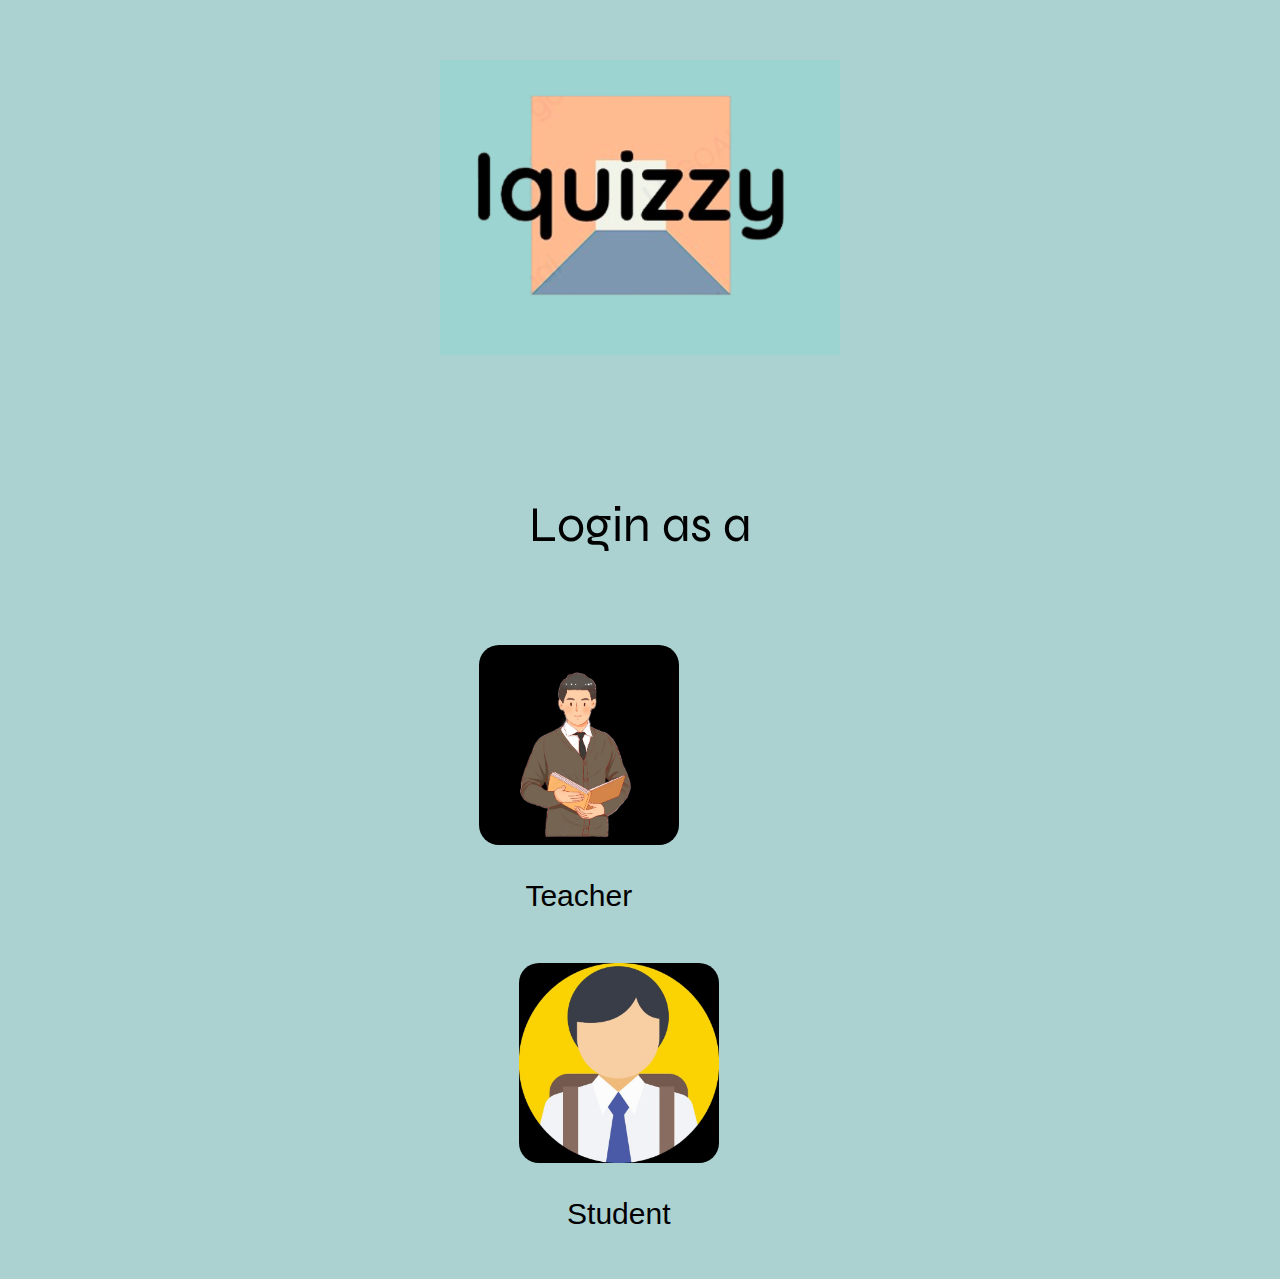
==== first_visit_page/index.html @ 8943f885 "fig" ====
<!DOCTYPE html>
<html>
    <head>
        <link rel="stylesheet" href="index.css">
        <link rel="preconnect" href="https://fonts.googleapis.com">
        <link rel="preconnect" href="https://fonts.gstatic.com" crossorigin>
        <link href="https://fonts.googleapis.com/css2?family=Syne&display=swap" rel="stylesheet">
        <title>iQuizzy</title>
    </head>
    <body>
        
        <div class="heading1 div">
           <img class="heading1_pic" src="public/iquizzy_logo.png">
        </div>

        <div class="heading2_div">
            <p class="heading2_text">
                Login as a 
            </p>
        </div>

        <div class="identity-confirm">
            <a href="../professor login/professor_login.html">
                <div class="prof-id">
                    <div class="prof-image-div">
                        <img class="prof-image" src="public/page1_professor.jpeg">
                    </div>
                    <div class="Teacher-div">
                        <p class="Teacher-text">
                            Teacher
                        </p>
                    </div>
                </div>
            </a>
            <div class="student-id">
                <div class="student-image-div">
                    <img class="student-image" src="public/page1_student.jpeg">
                </div>
                <div class="student-div">
                    <p class="student-text">
                        Student
                    </p>
                </div>
            </div>
        </div>
    </body>
</html>
---- first_visit_page/index.css ----
p {
    font-family: Syne, 'Courier New', Courier, monospace;
}

* {background-color: rgb(171, 209, 209)}

.heading1_pic {
    display: block;
    margin-left: auto;
    margin-right: auto;
    width: 40%;
    width: 400px;
    margin-top: 60px;

}

.heading1 div {
    display: inline-block;
    
}

.heading2_div {
    margin-top: 140px;
    
}
.heading2_text {
    text-align: center;
    font-size: 50px;
    color: black;
}



.prof-image,
.student-image {
    width: 200px; 
    border-radius: 20px;   

}

.identity-confirm {
    display: block;
    margin-left: auto;
    margin-right: auto;
    width: 35%;
    margin-top: 80px;

}


.prof-id,
.student-id {
    text-align: center;
    border: none;
    border-radius: 5px;
    width: 300px;
    display: inline-block;
    padding: 10px;


}

.student-id {
    margin-left: 40px;
}
.Teacher-text,
.student-text {
    font-family: sans-serif;
    font-size: 30px;
    color: black;
    
}
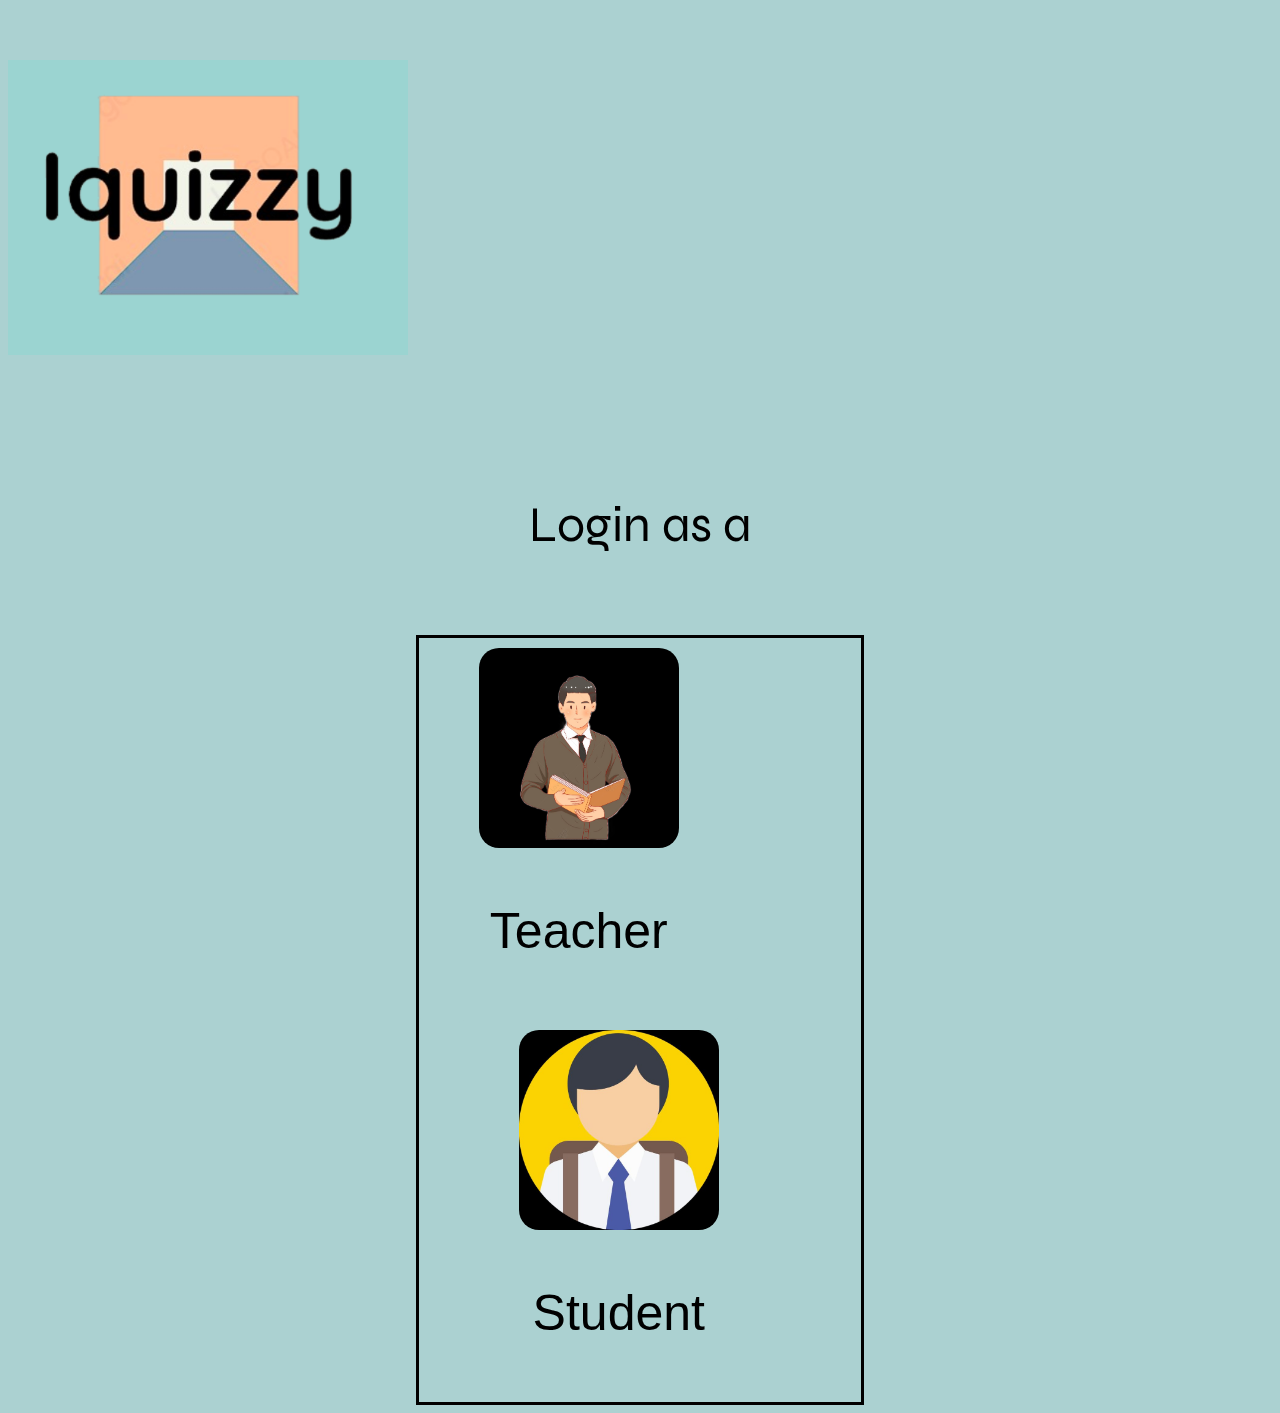
==== commit 7e331ae9: "ajd" ====
--- a/first_visit_page/index.html
+++ b/first_visit_page/index.html
@@ -32,16 +32,26 @@
                     </div>
                 </div>
             </a>
-            <div class="student-id">
-                <div class="student-image-div">
-                    <img class="student-image" src="public/page1_student.jpeg">
+            <a href="../student login/student_login.html">
+                <div class="student-id">
+                    <div class="student-image-div">
+                        <img class="student-image" src="public/page1_student.jpeg">
+                    </div>
+                    <div class="student-div">
+                        <p class="student-text">
+                            Student
+                        </p>
+                    </div>
                 </div>
-                <div class="student-div">
-                    <p class="student-text">
-                        Student
-                    </p>
-                </div>
-            </div>
+            </a>
         </div>
     </body>
-</html>+</html>
+
+
+
+
+
+
+
+
--- a/first_visit_page/index.css
+++ b/first_visit_page/index.css
@@ -5,18 +5,11 @@
 * {background-color: rgb(171, 209, 209)}
 
 .heading1_pic {
-    display: block;
-    margin-left: auto;
-    margin-right: auto;
-    width: 40%;
+    display:flex;
+    align-items: center;
     width: 400px;
     margin-top: 60px;
 
-}
-
-.heading1 div {
-    display: inline-block;
-    
 }
 
 .heading2_div {
@@ -44,6 +37,8 @@
     margin-right: auto;
     width: 35%;
     margin-top: 80px;
+    border: green;
+    border: solid;
 
 }
 
@@ -51,7 +46,8 @@
 .prof-id,
 .student-id {
     text-align: center;
-    border: none;
+    border: solid;
+    border: blue;
     border-radius: 5px;
     width: 300px;
     display: inline-block;
@@ -66,7 +62,8 @@
 .Teacher-text,
 .student-text {
     font-family: sans-serif;
-    font-size: 30px;
+    font-size: 50px;
     color: black;
     
 }
+
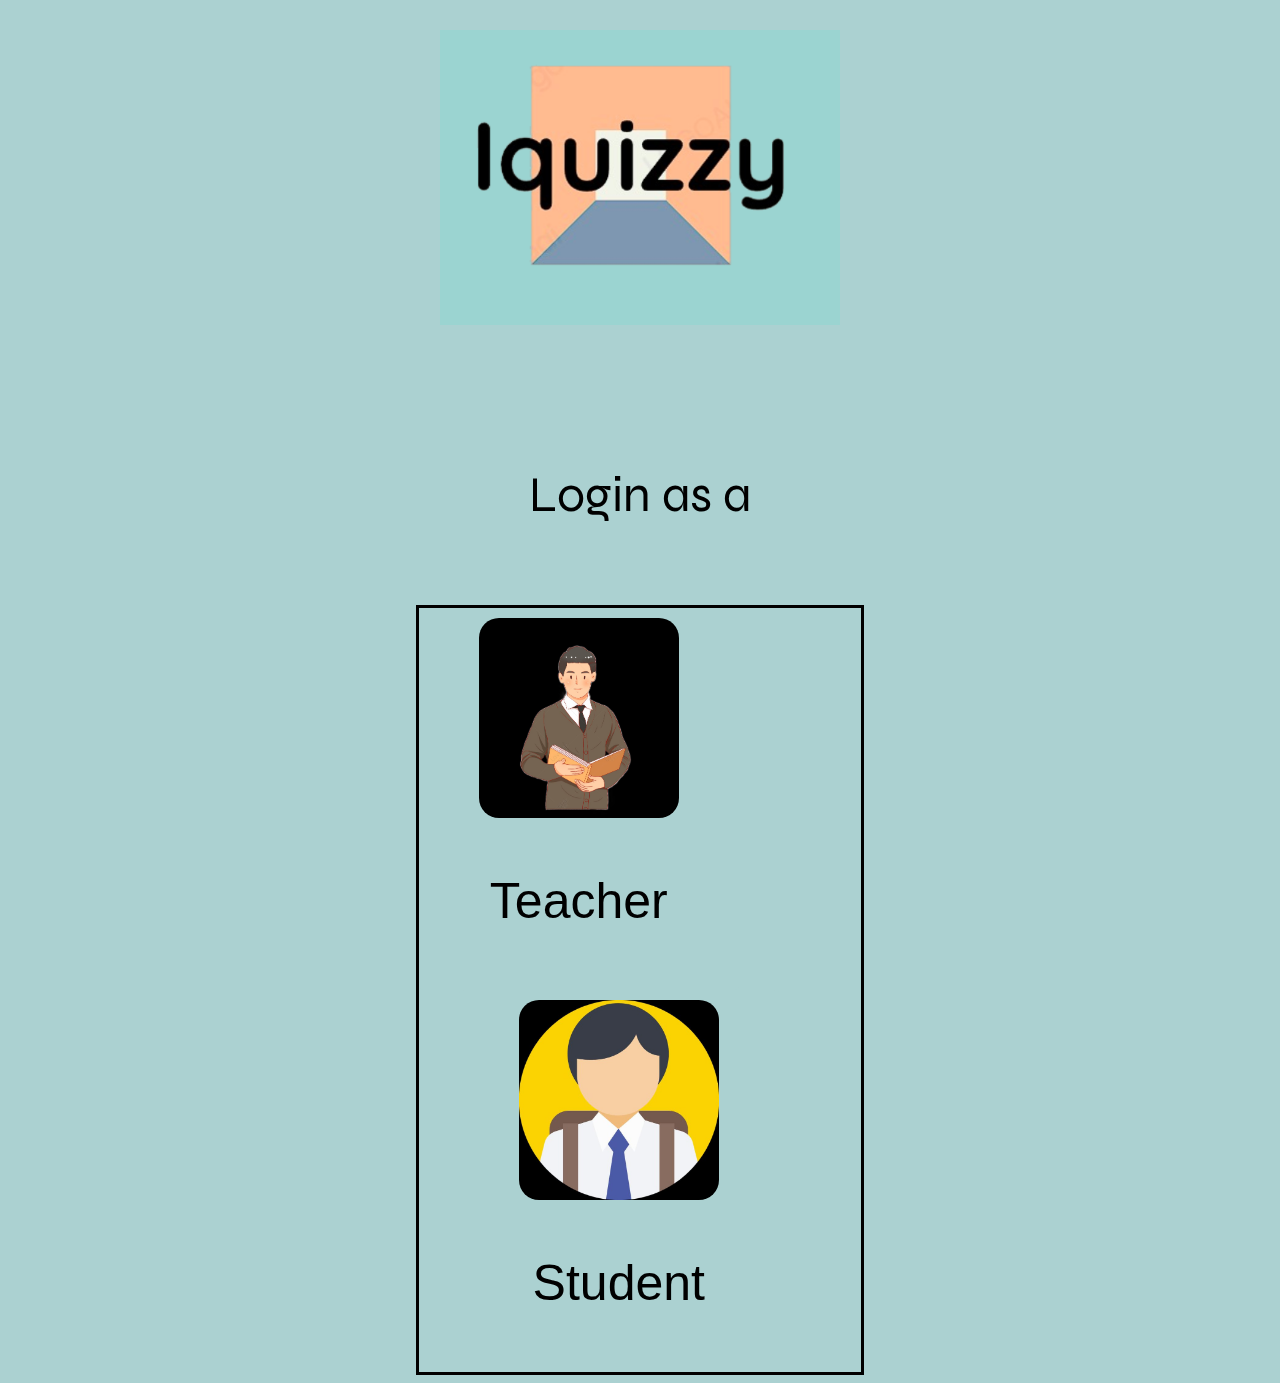
==== commit d67d5eed: "qji" ====
--- a/first_visit_page/index.html
+++ b/first_visit_page/index.html
@@ -1,57 +1,57 @@
 <!DOCTYPE html>
 <html>
-    <head>
-        <link rel="stylesheet" href="index.css">
-        <link rel="preconnect" href="https://fonts.googleapis.com">
-        <link rel="preconnect" href="https://fonts.gstatic.com" crossorigin>
-        <link href="https://fonts.googleapis.com/css2?family=Syne&display=swap" rel="stylesheet">
-        <title>iQuizzy</title>
-    </head>
-    <body>
-        
-        <div class="heading1 div">
-           <img class="heading1_pic" src="public/iquizzy_logo.png">
+
+<head>
+    <link rel="stylesheet" href="index.css">
+    <link rel="preconnect" href="https://fonts.googleapis.com">
+    <link rel="preconnect" href="https://fonts.gstatic.com" crossorigin>
+    <link href="https://fonts.googleapis.com/css2?family=Syne&display=swap" rel="stylesheet">
+    <title>iQuizzy</title>
+</head>
+
+<body>
+
+    <div class="heading1 div">
+        <img class="heading1_pic" src="public/iquizzy_logo.png">
+    </div>
+
+    <div class="heading2_div">
+        <p class="heading2_text">
+            Login as a
+        </p>
+    </div>
+
+    <div class="identity-confirm">
+        <div class="prof-id">
+            <div class="prof-image-div">
+                <a href="../professor login/professor_login.html">
+                    <img class="prof-image" src="public/page1_professor.jpeg">
+                </a>
+            </div>
+            <div class="Teacher-div">
+                <a href="../professor login/professor_login.html">
+                    <p class="Teacher-text">
+                        Teacher
+                    </p>
+                </a>
+            </div>
         </div>
-
-        <div class="heading2_div">
-            <p class="heading2_text">
-                Login as a 
-            </p>
-        </div>
-
-        <div class="identity-confirm">
-            <a href="../professor login/professor_login.html">
-                <div class="prof-id">
-                    <div class="prof-image-div">
-                        <img class="prof-image" src="public/page1_professor.jpeg">
-                    </div>
-                    <div class="Teacher-div">
-                        <p class="Teacher-text">
-                            Teacher
-                        </p>
-                    </div>
+            <div class="student-id">
+                <div class="student-image-div">
+                    <a href="../student login/student_login.html">
+                        <img class="student-image" src="public/page1_student.jpeg">
+                    </a>
                 </div>
-            </a>
-            <a href="../student login/student_login.html">
-                <div class="student-id">
-                    <div class="student-image-div">
-                        <img class="student-image" src="public/page1_student.jpeg">
-                    </div>
-                    <div class="student-div">
-                        <p class="student-text">
+                <div class="student-div">
+                    <a href="../student login/student_login.html" >
+                        <p class="student-text" >
                             Student
                         </p>
-                    </div>
+                    </a>
                 </div>
-            </a>
-        </div>
-    </body>
-</html>
+            </div>
+        </a>
+    </div>
+</body>
 
-
-
-
-
-
-
-
+</html>--- a/first_visit_page/index.css
+++ b/first_visit_page/index.css
@@ -5,10 +5,12 @@
 * {background-color: rgb(171, 209, 209)}
 
 .heading1_pic {
-    display:flex;
-    align-items: center;
+    display: block;
+    margin-left: auto;
+    margin-right: auto;
+    width: 40%;
     width: 400px;
-    margin-top: 60px;
+    margin-top: 30px;
 
 }
 
@@ -64,6 +66,10 @@
     font-family: sans-serif;
     font-size: 50px;
     color: black;
+    text-decoration: none !important; 
     
 }
 
+a {
+    text-decoration: none;
+  }